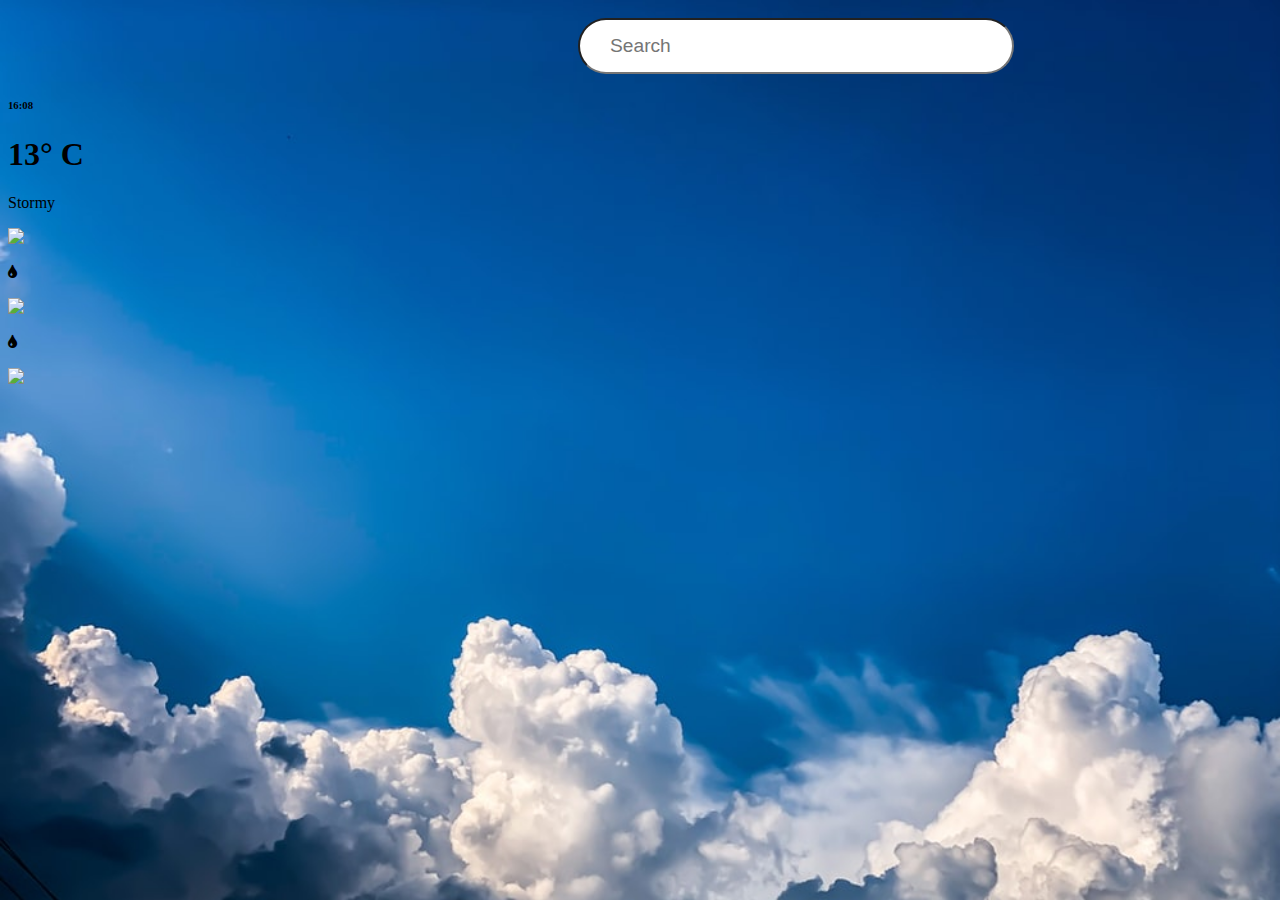
==== Réalisation/index.html @ 201469af "add" ====
<!DOCTYPE html>
<html lang="en">

<head>
    <meta charset="UTF-8">
    <meta http-equiv="X-UA-Compatible" content="IE=edge">
    <meta name="viewport" content="width=device-width, initial-scale=1.0">
  <title>La Méteo</title>
  <link href="https://cdn.jsdelivr.net/npm/bootstrap@5.1.3/dist/css/bootstrap.min.css" rel="stylesheet" integrity="sha384-1BmE4kWBq78iYhFldvKuhfTAU6auU8tT94WrHftjDbrCEXSU1oBoqyl2QvZ6jIW3" crossorigin="anonymous">

  <link rel="stylesheet" href="style.css">
  <link rel="stylesheet" href="https://cdnjs.cloudflare.com/ajax/libs/font-awesome/4.0.3/css/font-awesome.css">

</head>

<body>
<div>
    <input class="search" type="text" placeholder="Search">   
   
</div>
<div class="container-fluid">
    <div class="row justify-content-center">
        <div class="col-12 col-md-4 col-sm-12 col-xs-12">
            <div class="card p-4">
                <div class="d-flex">
                    <h6 id="name" class="flex-grow-1"></h6>
                    <h6>16:08</h6>
                </div>
                <div class="d-flex flex-column temp mt-5 mb-3">
                    <h1 class="mb-0 font-weight-bold" id="heading"> 13° C </h1> <span class="small grey">Stormy</span>
                </div>
                <div class="d-flex">
                    <div class="temp-details flex-grow-1">
                        <div class="my-1 mb"><p id="wind" ></p> <img class="iconW" src="wind.png" height="17px"></div>                            <p  id="idCity" class="my-1"> <i class="fa fa-tint mr-2" aria-hidden="true"></i> <span >  </span> </p>
                        <div class="my-1 mb"><p id="weather" ></p> <img class="iconW" src="summe.png" height="17px"></div>                            <p  id="idCity" class="my-1"> <i class="fa fa-tint mr-2" aria-hidden="true"></i> <span >  </span> </p>
                    </div>
                    
                    <img src="http://openweathermap.org/img/w/" id="iconM" width="100px">

                </div>
            </div>
        </div>
    </div>
</div>
</body>
<script src="réalisation.js"></script>
</html>
---- Réalisation/style.css ----
body{
    background-image: url(photo-1564549589849-7184d69013a4.jfif);
background-size: cover;
}
.search{
    margin-bottom: auto;
    margin-top: 10px;
    height: 50px;
    width: 400px;
    font-size: 1.2rem;
    background-color: #fff;
    border-radius: 40px;
    padding-left: 30px;
    /* padding: 10px */

    
}
input{
    margin-left: 570px;
}
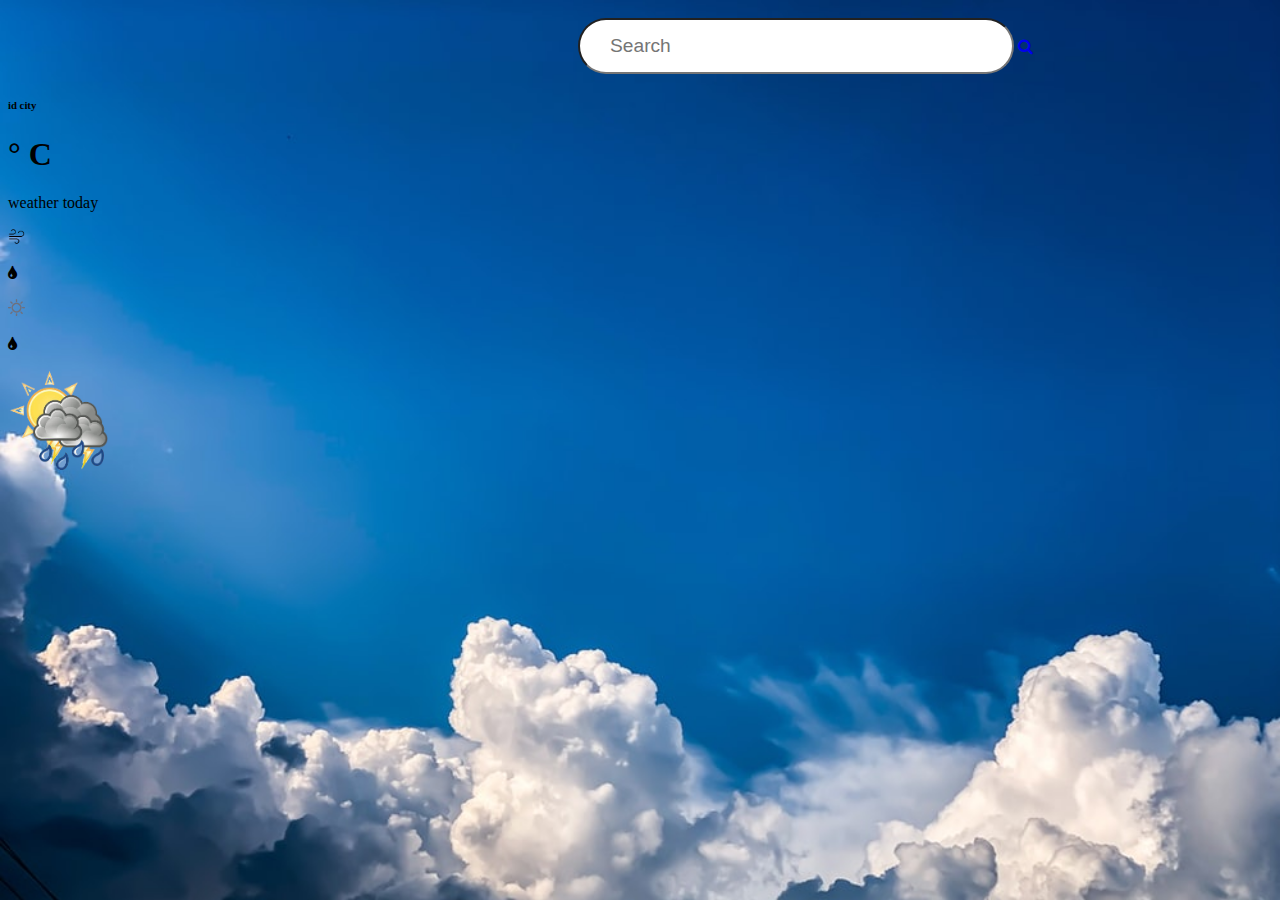
==== commit efbe59b0: "add" ====
--- a/Réalisation/index.html
+++ b/Réalisation/index.html
@@ -15,7 +15,9 @@
 
 <body>
 <div>
-    <input class="search" type="text" placeholder="Search">   
+    <input class="search" type="text" placeholder="Search" >   
+    <a href="#" class="search_icon">
+        <i onclick="onSearch()" class="fa fa-search"></i></a> </div>
    
 </div>
 <div class="container-fluid">
@@ -24,10 +26,10 @@
             <div class="card p-4">
                 <div class="d-flex">
                     <h6 id="name" class="flex-grow-1"></h6>
-                    <h6>16:08</h6>
+                    <h6 id="IDcity">id city</h6>
                 </div>
                 <div class="d-flex flex-column temp mt-5 mb-3">
-                    <h1 class="mb-0 font-weight-bold" id="heading"> 13° C </h1> <span class="small grey">Stormy</span>
+                    <h1 class="mb-0 font-weight-bold" id="Temp">° C </h1> <span class="small grey">weather today</span>
                 </div>
                 <div class="d-flex">
                     <div class="temp-details flex-grow-1">
@@ -35,7 +37,7 @@
                         <div class="my-1 mb"><p id="weather" ></p> <img class="iconW" src="summe.png" height="17px"></div>                            <p  id="idCity" class="my-1"> <i class="fa fa-tint mr-2" aria-hidden="true"></i> <span >  </span> </p>
                     </div>
                     
-                    <img src="http://openweathermap.org/img/w/" id="iconM" width="100px">
+                    <img src="OIP.png" id="iconM" width="100px">
 
                 </div>
             </div>
--- a/Réalisation/style.css
+++ b/Réalisation/style.css
@@ -18,4 +18,5 @@
 input{
     margin-left: 570px;
 }
+@import url('https://fonts.googleapis.com/css2?family=Marcellus&display=swap');
 
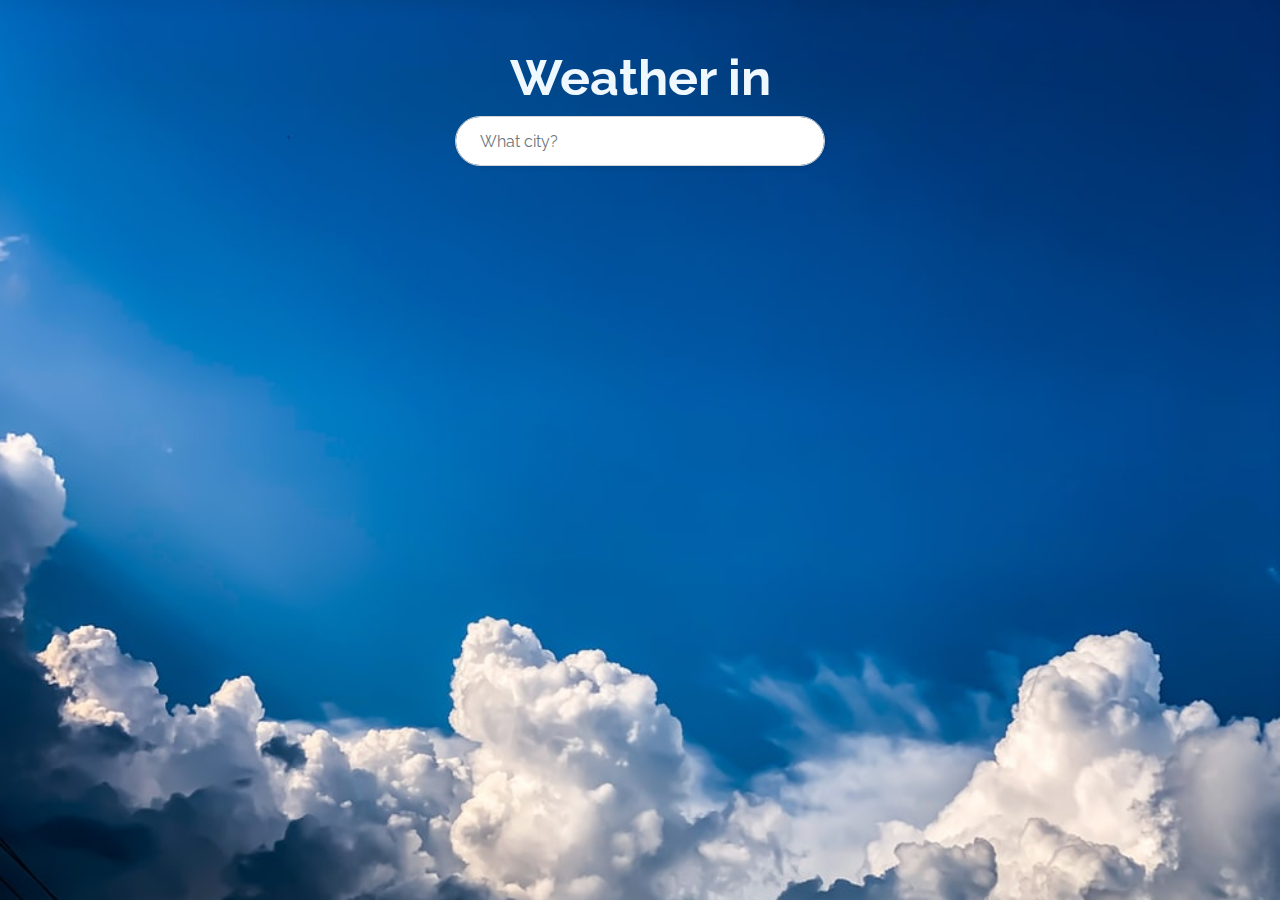
==== commit 16aa7d80: "add" ====
--- a/Réalisation/index.html
+++ b/Réalisation/index.html
@@ -1,49 +1,69 @@
 <!DOCTYPE html>
 <html lang="en">
+  <head>
+    <meta charset="UTF-8" />
+    <meta name="viewport" content="width=device-width, initial-scale=1.0" />
+    <title>Weather in App</title>
+    <link
+      rel="stylesheet"
+      href="https://stackpath.bootstrapcdn.com/bootstrap/4.4.1/css/bootstrap.min.css"
+      integrity="sha384-Vkoo8x4CGsO3+Hhxv8T/Q5PaXtkKtu6ug5TOeNV6gBiFeWPGFN9MuhOf23Q9Ifjh"
+      crossorigin="anonymous"
+    />
+    <link rel="stylesheet" href="style.css" />
+  </head>
+  <body>
+    <div class="container my-5">
+      <h1 class="text-center title">Weather in</h1>
+      <form class="search-loaction">
+        <input
+          type="text"
+          name="city"
+          placeholder="What city?"
+          autocomplete="off"
+          class="form-control text-muted form-rounded p-4 shadow-sm"
+        />
+      </form>
 
-<head>
-    <meta charset="UTF-8">
-    <meta http-equiv="X-UA-Compatible" content="IE=edge">
-    <meta name="viewport" content="width=device-width, initial-scale=1.0">
-  <title>La Méteo</title>
-  <link href="https://cdn.jsdelivr.net/npm/bootstrap@5.1.3/dist/css/bootstrap.min.css" rel="stylesheet" integrity="sha384-1BmE4kWBq78iYhFldvKuhfTAU6auU8tT94WrHftjDbrCEXSU1oBoqyl2QvZ6jIW3" crossorigin="anonymous">
+      <div class="card rounded my-3 shadow-lg d-none back-card">
+        <div class="card-top text-center">
+          <div class="city-name my-3">
+            <p>Abuja</p>
+            <span>...</span>
+          </div>
+          <img src="img/night_image.svg" alt="" class="card-img-top time" />
+        </div>
 
-  <link rel="stylesheet" href="style.css">
-  <link rel="stylesheet" href="https://cdnjs.cloudflare.com/ajax/libs/font-awesome/4.0.3/css/font-awesome.css">
+        <div class="card-body">
+          <div class="card-mid row">
+            <div class="col-8 text-center temp">
+              <span>30&deg;C</span>
+            </div>
+            <div class="col-4 condition-temp">
+              <p class="condition">Thunder Storm</p>
+              <p class="high">30&deg;C</p>
+              <p class="low">27&deg;C</p>
+            </div>
+          </div>
 
-</head>
+          <div class="icon-container card shadow mx-auto">
+            <img src="img/cloud.svg" alt="" />
+          </div>
+          <div class="card-bottom px-5 py-4 row">
+            <div class="col text-center">
+              <p>30&deg;C</p>
+              <span>Feels Like</span>
+            </div>
+            <div class="col text-center">
+              <p>55%</p>
+              <span>Humidity</span>
+            </div>
+          </div>
+        </div>
+      </div>
+    </div>
 
-<body>
-<div>
-    <input class="search" type="text" placeholder="Search" >   
-    <a href="#" class="search_icon">
-        <i onclick="onSearch()" class="fa fa-search"></i></a> </div>
-   
-</div>
-<div class="container-fluid">
-    <div class="row justify-content-center">
-        <div class="col-12 col-md-4 col-sm-12 col-xs-12">
-            <div class="card p-4">
-                <div class="d-flex">
-                    <h6 id="name" class="flex-grow-1"></h6>
-                    <h6 id="IDcity">id city</h6>
-                </div>
-                <div class="d-flex flex-column temp mt-5 mb-3">
-                    <h1 class="mb-0 font-weight-bold" id="Temp">° C </h1> <span class="small grey">weather today</span>
-                </div>
-                <div class="d-flex">
-                    <div class="temp-details flex-grow-1">
-                        <div class="my-1 mb"><p id="wind" ></p> <img class="iconW" src="wind.png" height="17px"></div>                            <p  id="idCity" class="my-1"> <i class="fa fa-tint mr-2" aria-hidden="true"></i> <span >  </span> </p>
-                        <div class="my-1 mb"><p id="weather" ></p> <img class="iconW" src="summe.png" height="17px"></div>                            <p  id="idCity" class="my-1"> <i class="fa fa-tint mr-2" aria-hidden="true"></i> <span >  </span> </p>
-                    </div>
-                    
-                    <img src="OIP.png" id="iconM" width="100px">
-
-                </div>
-            </div>
-        </div>
-    </div>
-</div>
-</body>
-<script src="réalisation.js"></script>
-</html>+    <script src="request.js"></script>
+    <script src="index.js"></script>
+  </body>
+</html>
--- a/Réalisation/style.css
+++ b/Réalisation/style.css
@@ -1,22 +1,104 @@
-body{
-    background-image: url(photo-1564549589849-7184d69013a4.jfif);
-background-size: cover;
+@import url('https://fonts.googleapis.com/css2?family=Raleway:wght@100;400;700&display=swap');
+
+body {
+  font-family: 'Raleway', sans-serif;
+  color: #0a0a0a;
+  margin: 0;
+  padding: 0;
+  background: url(photo.jfif);
+  background-size: cover;
 }
-.search{
-    margin-bottom: auto;
-    margin-top: 10px;
-    height: 50px;
-    width: 400px;
-    font-size: 1.2rem;
-    background-color: #fff;
-    border-radius: 40px;
-    padding-left: 30px;
-    /* padding: 10px */
 
-    
+.container {
+  max-width: 400px;
+  min-width: 400px;
 }
-input{
-    margin-left: 570px;
+
+.title {
+  font-weight: 700;
+  font-size: 50px;
+  color: aliceblue;
 }
-@import url('https://fonts.googleapis.com/css2?family=Marcellus&display=swap');
 
+.form-rounded {
+  border-radius: 2em;
+}
+
+.back-card {
+  border-radius: 40px !important;
+}
+
+.city-name {
+  position: absolute;
+  width: 100%;
+}
+
+.city-name p {
+  font-size: 16pt;
+  font-weight: 400;
+}
+
+.city-name span {
+  font-weight: 400;
+  font-size: 36pt;
+  font-family: 'Times New Roman', Times, serif;
+  position: relative;
+  top: -60px;
+}
+
+.temp span {
+  font-weight: 100;
+  font-size: 5em;
+  letter-spacing: -5px;
+  white-space: nowrap;
+}
+.card-mid {
+  line-height: 0.5;
+}
+
+.condition {
+  line-height: 1em;
+  font-weight: 700;
+  font-size: 1em;
+  text-transform: capitalize;
+}
+.high::before {
+  content: '';
+  background: url('img/up.svg') no-repeat;
+  width: 10px;
+  height: 15px;
+  display: inline-block;
+  position: relative;
+  top: 3px;
+}
+
+.low::before {
+  content: '';
+  background: url('img/down.svg') no-repeat;
+  width: 10px;
+  height: 15px;
+  display: inline-block;
+  position: relative;
+  top: 3px;
+}
+.icon-container {
+  border-radius: 100%;
+  width: 100px;
+  height: 100px;
+  background: #202020;
+}
+.icon-container img {
+  margin: auto;
+}
+
+.card-bottom {
+  line-height: 0.5;
+}
+.card-bottom span {
+  font-size: 12px;
+}
+.card-bottom p {
+  font-size: 50px;
+  font-weight: 100;
+  letter-spacing: -2px;
+}
